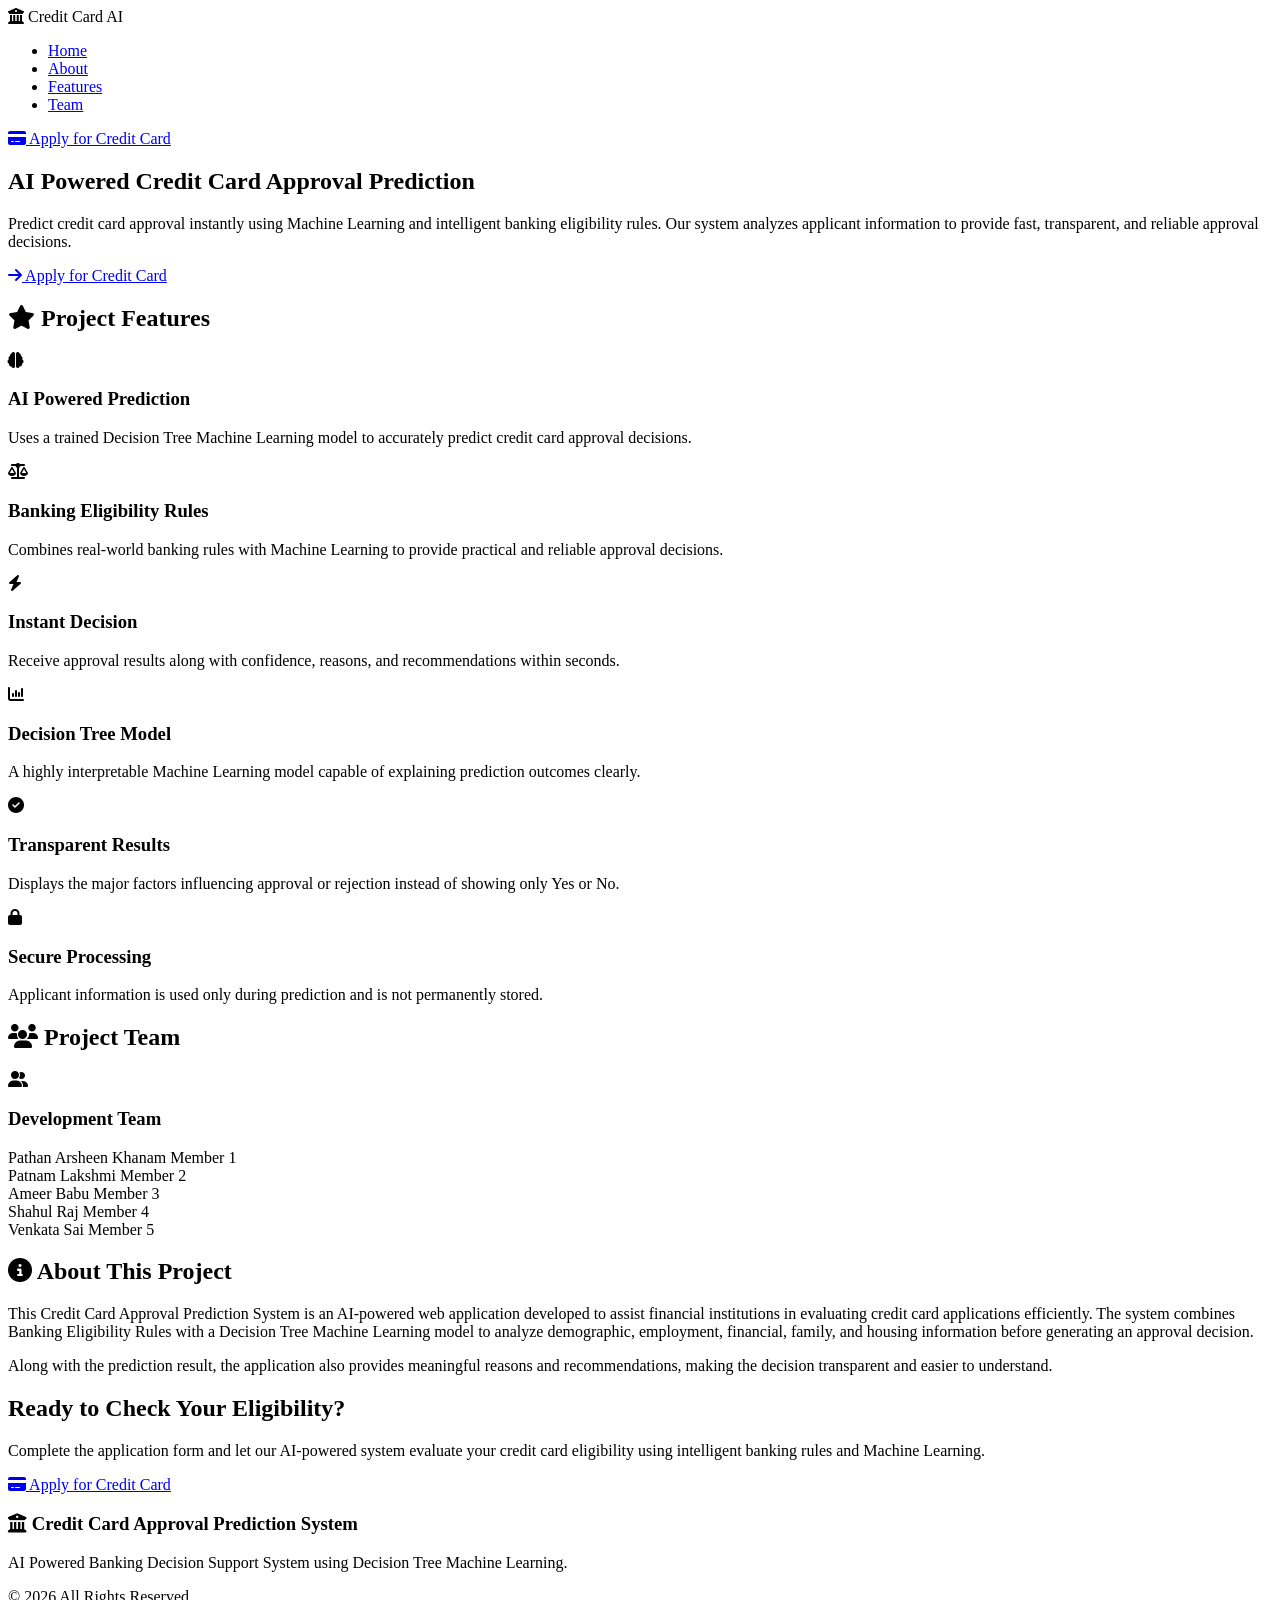
==== templates/index.html @ 5077cb57 "Add ML model and project files" ====
<!DOCTYPE html>
<html lang="en">

<head>

    <meta charset="UTF-8">

    <meta name="viewport"
          content="width=device-width, initial-scale=1.0">

    <title>Credit Card Approval Prediction</title>

    <link rel="stylesheet"
          href="{{ url_for('static', filename='style.css') }}">

    <link rel="preconnect"
          href="https://fonts.googleapis.com">

    <link rel="preconnect"
          href="https://fonts.gstatic.com"
          crossorigin>

    <link href="https://fonts.googleapis.com/css2?family=Poppins:wght@300;400;500;600;700&display=swap"
          rel="stylesheet">

    <link rel="stylesheet"
          href="https://cdnjs.cloudflare.com/ajax/libs/font-awesome/6.5.2/css/all.min.css">

</head>

<body>

<!-- ===================================================== -->
<!-- Navigation Bar -->
<!-- ===================================================== -->

<header>

    <nav class="navbar">

        <div class="logo">

            <i class="fa-solid fa-building-columns"></i>

            Credit Card AI

        </div>

        <ul class="nav-links">

            <li>

                <a href="#home">

                    Home

                </a>

            </li>

            <li>

                <a href="#about">

                    About

                </a>

            </li>

            <li>

                <a href="#features">

                    Features

                </a>

            </li>

            <li>

                <a href="#team">

                    Team

                </a>

            </li>

        </ul>

        <a href="/prediction" class="apply-btn">

            <i class="fa-solid fa-credit-card"></i>

            Apply for Credit Card

        </a>

    </nav>

</header>

<!-- ===================================================== -->
<!-- Hero Section -->
<!-- ===================================================== -->

<section class="hero" id="home">

    <div class="hero-content">

        <h1>

            AI Powered Credit Card Approval Prediction

        </h1>

        <p>

            Predict credit card approval instantly using Machine Learning
            and intelligent banking eligibility rules. Our system analyzes
            applicant information to provide fast, transparent, and reliable
            approval decisions.

        </p>

        <a href="/prediction" class="hero-button">

            <i class="fa-solid fa-arrow-right"></i>

            Apply for Credit Card

        </a>

    </div>

</section>


<!-- ===================================================== -->
<!-- Project Features -->
<!-- ===================================================== -->

<section class="section" id="features">

    <h2>

        <i class="fa-solid fa-star"></i>

        Project Features

    </h2>

    <div class="feature-grid">

        <div class="feature-card">

            <i class="fa-solid fa-brain"></i>

            <h3>AI Powered Prediction</h3>

            <p>

                Uses a trained Decision Tree Machine Learning model to
                accurately predict credit card approval decisions.

            </p>

        </div>

        <div class="feature-card">

            <i class="fa-solid fa-scale-balanced"></i>

            <h3>Banking Eligibility Rules</h3>

            <p>

                Combines real-world banking rules with Machine Learning
                to provide practical and reliable approval decisions.

            </p>

        </div>

        <div class="feature-card">

            <i class="fa-solid fa-bolt"></i>

            <h3>Instant Decision</h3>

            <p>

                Receive approval results along with confidence,
                reasons, and recommendations within seconds.

            </p>

        </div>

        <div class="feature-card">

            <i class="fa-solid fa-chart-column"></i>

            <h3>Decision Tree Model</h3>

            <p>

                A highly interpretable Machine Learning model capable
                of explaining prediction outcomes clearly.

            </p>

        </div>

        <div class="feature-card">

            <i class="fa-solid fa-circle-check"></i>

            <h3>Transparent Results</h3>

            <p>

                Displays the major factors influencing approval or
                rejection instead of showing only Yes or No.

            </p>

        </div>

        <div class="feature-card">

            <i class="fa-solid fa-lock"></i>

            <h3>Secure Processing</h3>

            <p>

                Applicant information is used only during prediction
                and is not permanently stored.

            </p>

        </div>

    </div>

</section>

<!-- ===================================================== -->
<!-- Team Members -->
<!-- ===================================================== -->

<section class="section" id="team">

    <h2>

        <i class="fa-solid fa-users"></i>

        Project Team

    </h2>

    <div class="team-box">

        <div class="team-header">

            <i class="fa-solid fa-user-group"></i>

            <h3>Development Team</h3>

        </div>

        <div class="team-member">

            <span class="member-role">

                Pathan Arsheen Khanam

            </span>

            <span class="member-name">

                Member 1

            </span>

        </div>

        <div class="team-member">

            <span class="member-role">

                Patnam Lakshmi

            </span>

            <span class="member-name">

                Member 2

            </span>

        </div>

        <div class="team-member">

            <span class="member-role">

                Ameer Babu

            </span>

            <span class="member-name">

                Member 3

            </span>

        </div>

        <div class="team-member">

            <span class="member-role">

                Shahul Raj

            </span>

            <span class="member-name">

                Member 4

            </span>

        </div>

        <div class="team-member">

            <span class="member-role">

                Venkata Sai

            </span>

            <span class="member-name">

                Member 5

            </span>

        </div>

    </div>

</section>
<!-- ===================================================== -->
<!-- About Project -->
<!-- ===================================================== -->

<section class="section" id="about">

    <h2>

        <i class="fa-solid fa-circle-info"></i>

        About This Project

    </h2>

    <div class="summary-card">

        <p>

            This Credit Card Approval Prediction System is an AI-powered web
            application developed to assist financial institutions in
            evaluating credit card applications efficiently. The system
            combines Banking Eligibility Rules with a Decision Tree Machine
            Learning model to analyze demographic, employment, financial,
            family, and housing information before generating an approval
            decision.

        </p>

        <p>

            Along with the prediction result, the application also provides
            meaningful reasons and recommendations, making the decision
            transparent and easier to understand.

        </p>

    </div>

</section>
<!-- ===================================================== -->
<!-- Call To Action -->
<!-- ===================================================== -->

<section class="section">

    <div class="cta-box">

        <h2>

            Ready to Check Your Eligibility?

        </h2>

        <p>

            Complete the application form and let our AI-powered system
            evaluate your credit card eligibility using intelligent
            banking rules and Machine Learning.

        </p>

        <a href="/prediction" class="apply-btn-large">

            <i class="fa-solid fa-credit-card"></i>

            Apply for Credit Card

        </a>

    </div>

</section>

<!-- ===================================================== -->
<!-- Footer -->
<!-- ===================================================== -->

<footer>

    <div class="footer-content">

        <h3>

            <i class="fa-solid fa-building-columns"></i>

            Credit Card Approval Prediction System

        </h3>

        <p>

            AI Powered Banking Decision Support System using
            Decision Tree Machine Learning.

        </p>

        <p>

            © 2026 All Rights Reserved

        </p>

    </div>

</footer>

<!-- ===================================================== -->
<!-- Smooth Scrolling -->
<!-- ===================================================== -->

<script>

document.querySelectorAll('a[href^="#"]').forEach(anchor => {

    anchor.addEventListener("click", function(e) {

        e.preventDefault();

        document.querySelector(this.getAttribute("href"))
            .scrollIntoView({

                behavior: "smooth"

            });

    });

});

</script>

</body>

</html>
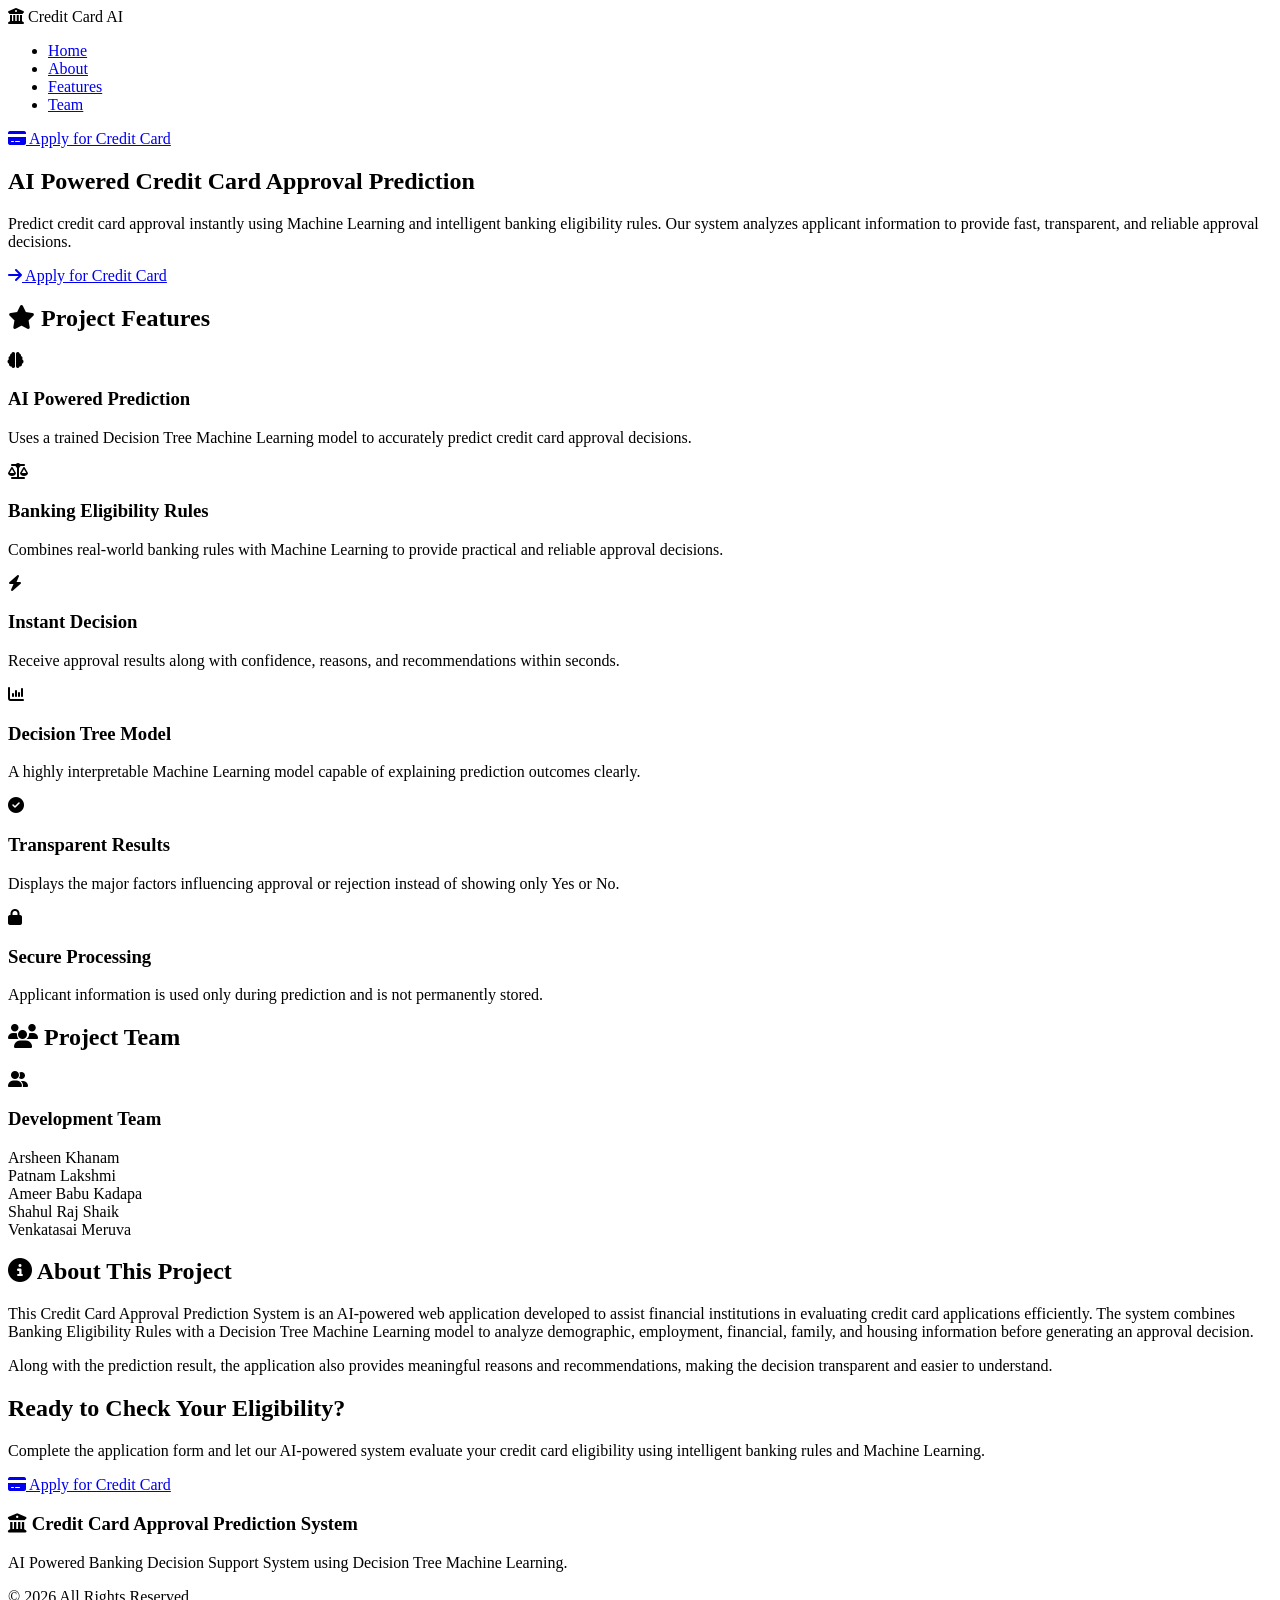
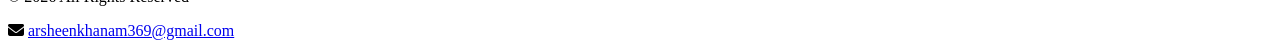
==== commit 7da334a7: "Updated project files" ====
--- a/templates/index.html
+++ b/templates/index.html
@@ -276,79 +276,57 @@
 
             <span class="member-role">
 
-                Pathan Arsheen Khanam
+                Arsheen Khanam
 
             </span>
 
-            <span class="member-name">
-
-                Member 1
+            
+        </div>
+
+        <div class="team-member">
+
+            <span class="member-role">
+
+                Patnam Lakshmi
 
             </span>
 
+            
+
         </div>
 
         <div class="team-member">
 
             <span class="member-role">
 
-                Patnam Lakshmi
+                Ameer Babu Kadapa
 
             </span>
 
-            <span class="member-name">
-
-                Member 2
+            
+        </div>
+
+        <div class="team-member">
+
+            <span class="member-role">
+
+                Shahul Raj Shaik
 
             </span>
 
+            
+
         </div>
 
         <div class="team-member">
 
             <span class="member-role">
 
-                Ameer Babu
+                Venkatasai Meruva
 
             </span>
 
-            <span class="member-name">
-
-                Member 3
-
-            </span>
-
-        </div>
-
-        <div class="team-member">
-
-            <span class="member-role">
-
-                Shahul Raj
-
-            </span>
-
-            <span class="member-name">
-
-                Member 4
-
-            </span>
-
-        </div>
-
-        <div class="team-member">
-
-            <span class="member-role">
-
-                Venkata Sai
-
-            </span>
-
-            <span class="member-name">
-
-                Member 5
-
-            </span>
+           
 
         </div>
 
@@ -456,6 +434,11 @@
             © 2026 All Rights Reserved
 
         </p>
+        <p>
+        <i class="fa-solid fa-envelope"></i>
+        <a href="https://mail.google.com/mail/?view=cm&fs=1&to=arsheenkhanam369@gmail.com" target="_blank">arsheenkhanam369@gmail.com</a>
+        
+        </p>
 
     </div>
 
